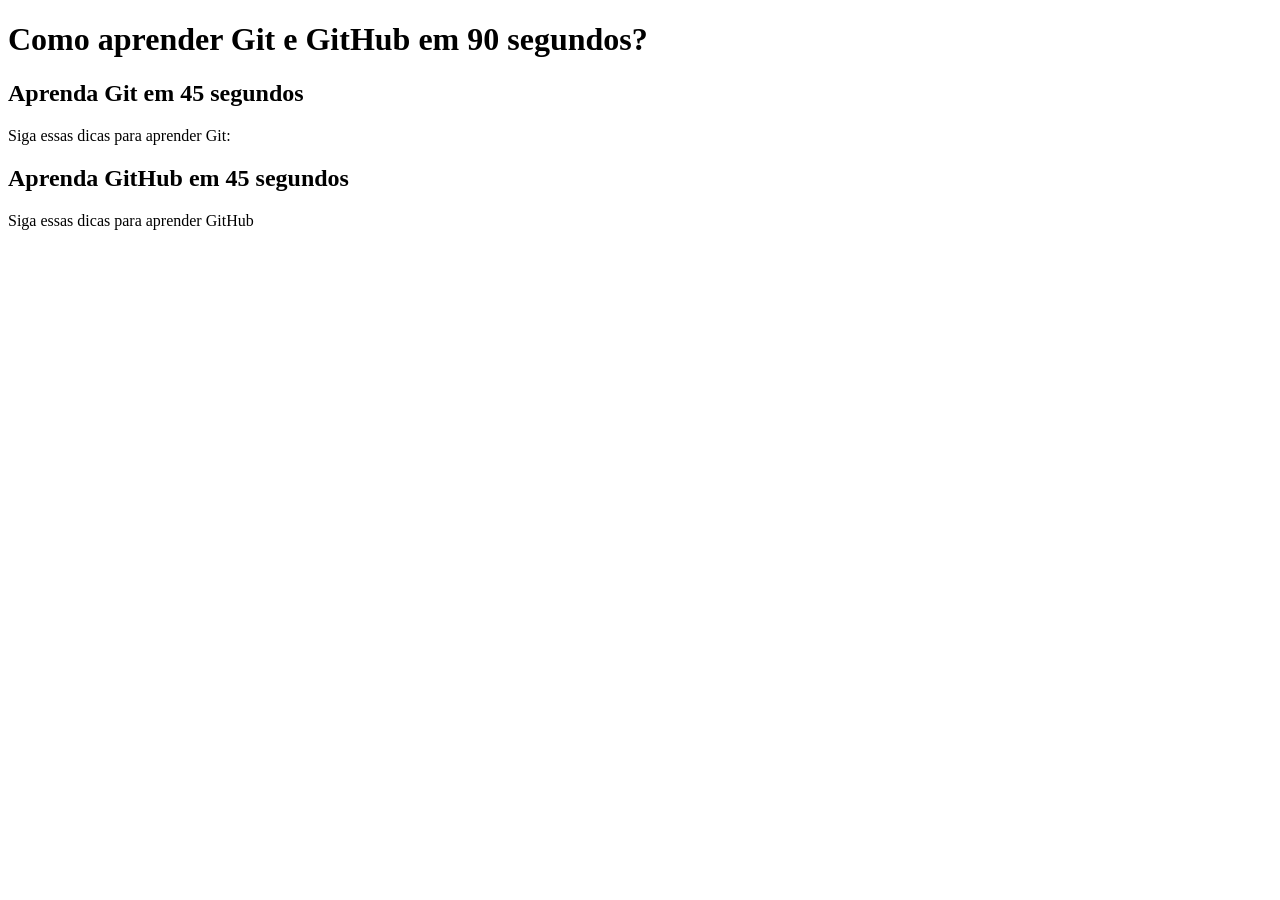
==== index.html @ 1c1559e6 "primeira versao do conteudo" ====
<!DOCTYPE html>
<html lang="pt-br">
<head>
    <meta charset="UTF-8">
    <meta name="viewport" content="width=device-width, initial-scale=1.0">
    <title>Título do Site</title>
</head>
<body>
    <main>
        <header>
            <h1>Como aprender Git e GitHub em 90 segundos?</h1>
        </header>
        <article>
            <h2>Aprenda Git em 45 segundos</h2>
            <p>Siga essas dicas para aprender Git:</p>
        </article>
        <article>
            <h2>Aprenda GitHub em 45 segundos</h2>
            <p>Siga essas dicas para aprender GitHub</p>
        </article>
    </main>
</body>
</html>
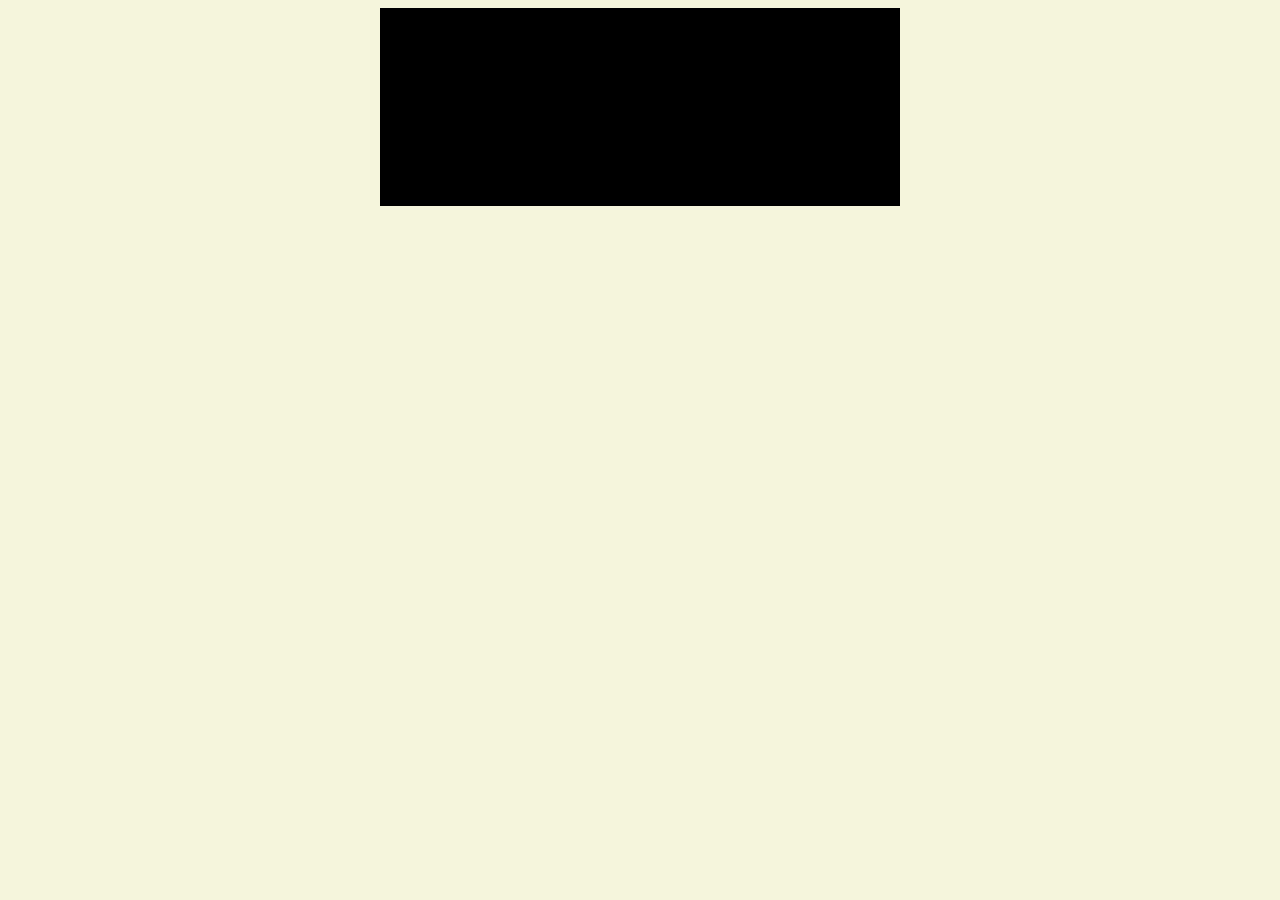
==== commit dfff4588: "primeira versao do design" ====
--- a/index.html
+++ b/index.html
@@ -4,19 +4,20 @@
     <meta charset="UTF-8">
     <meta name="viewport" content="width=device-width, initial-scale=1.0">
     <title>Título do Site</title>
+    <link rel="stylesheet" href="estilos/style.css">
 </head>
 <body>
     <main>
         <header>
-            <h1>Como aprender Git e GitHub em 90 segundos?</h1>
+            <h1>Título do Site</h1>
         </header>
         <article>
-            <h2>Aprenda Git em 45 segundos</h2>
-            <p>Siga essas dicas para aprender Git:</p>
+            <h2>Artigo 001</h2>
+            <p>Texto do Artigo 001</p>
         </article>
         <article>
-            <h2>Aprenda GitHub em 45 segundos</h2>
-            <p>Siga essas dicas para aprender GitHub</p>
+            <h2>Artigo 002</h2>
+            <p>Texto do Artigo 002</p>
         </article>
     </main>
 </body>
--- a/estilos/style.css
+++ b/estilos/style.css
@@ -0,0 +1,17 @@
+* {
+    font-family: Arial, Helvetica, sans-serif;
+    font-size: 16px;
+
+}
+
+body {
+    background-color: beige;
+}
+
+main {
+    background-color: black;
+    width: 500px;
+    margin: auto;
+    padding: 10px;
+    box-shadow: 3px 3px 5px rgb(red, green, blue);
+}
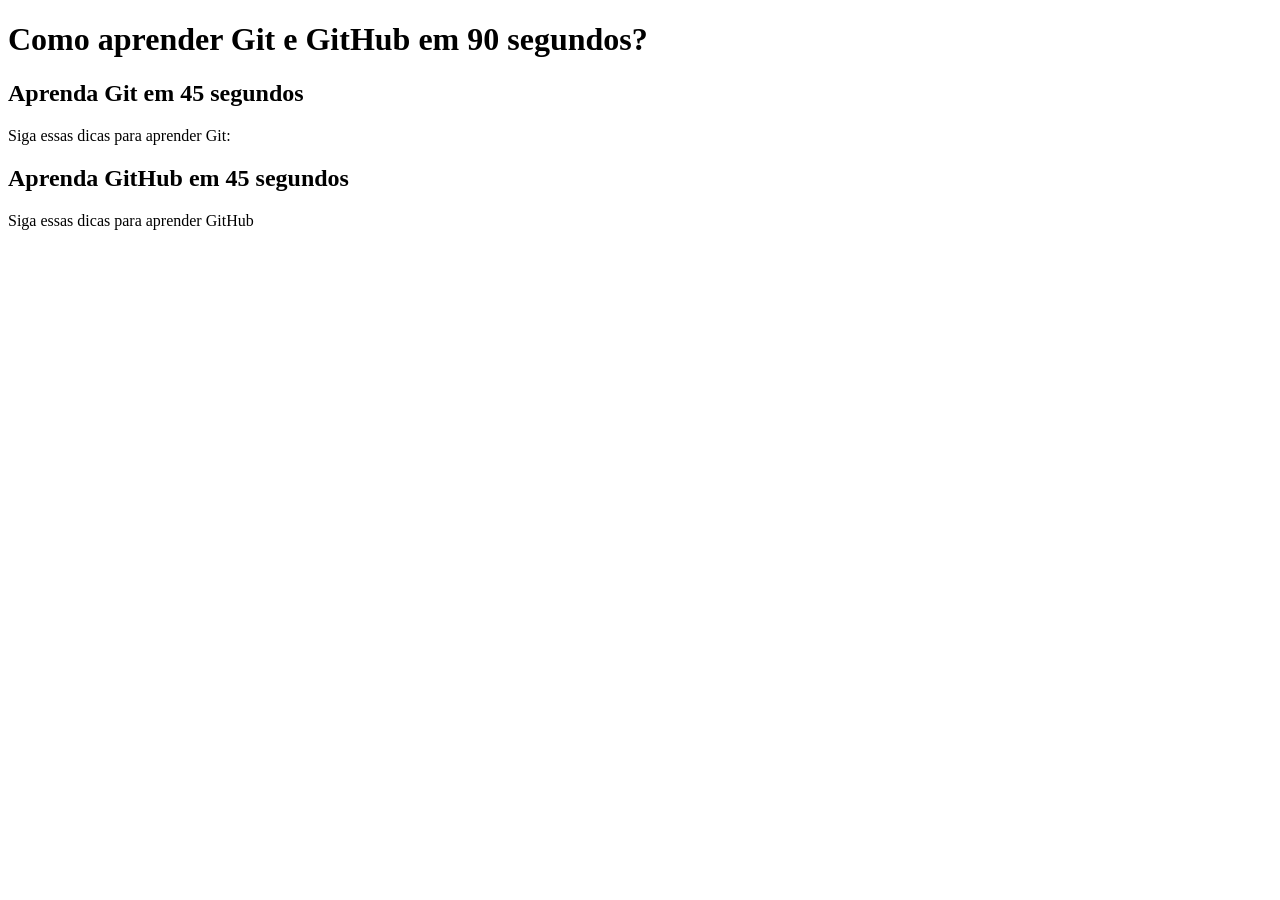
==== commit a9c8e795: "segunda versao do conteudo" ====
--- a/index.html
+++ b/index.html
@@ -3,21 +3,20 @@
 <head>
     <meta charset="UTF-8">
     <meta name="viewport" content="width=device-width, initial-scale=1.0">
-    <title>Título do Site</title>
-    <link rel="stylesheet" href="estilos/style.css">
+    <title>Aprenda festi</title>
 </head>
 <body>
     <main>
         <header>
-            <h1>Título do Site</h1>
+            <h1>Como aprender Git e GitHub em 90 segundos?</h1>
         </header>
         <article>
-            <h2>Artigo 001</h2>
-            <p>Texto do Artigo 001</p>
+            <h2>Aprenda Git em 45 segundos</h2>
+            <p>Siga essas dicas para aprender Git:</p>
         </article>
         <article>
-            <h2>Artigo 002</h2>
-            <p>Texto do Artigo 002</p>
+            <h2>Aprenda GitHub em 45 segundos</h2>
+            <p>Siga essas dicas para aprender GitHub</p>
         </article>
     </main>
 </body>
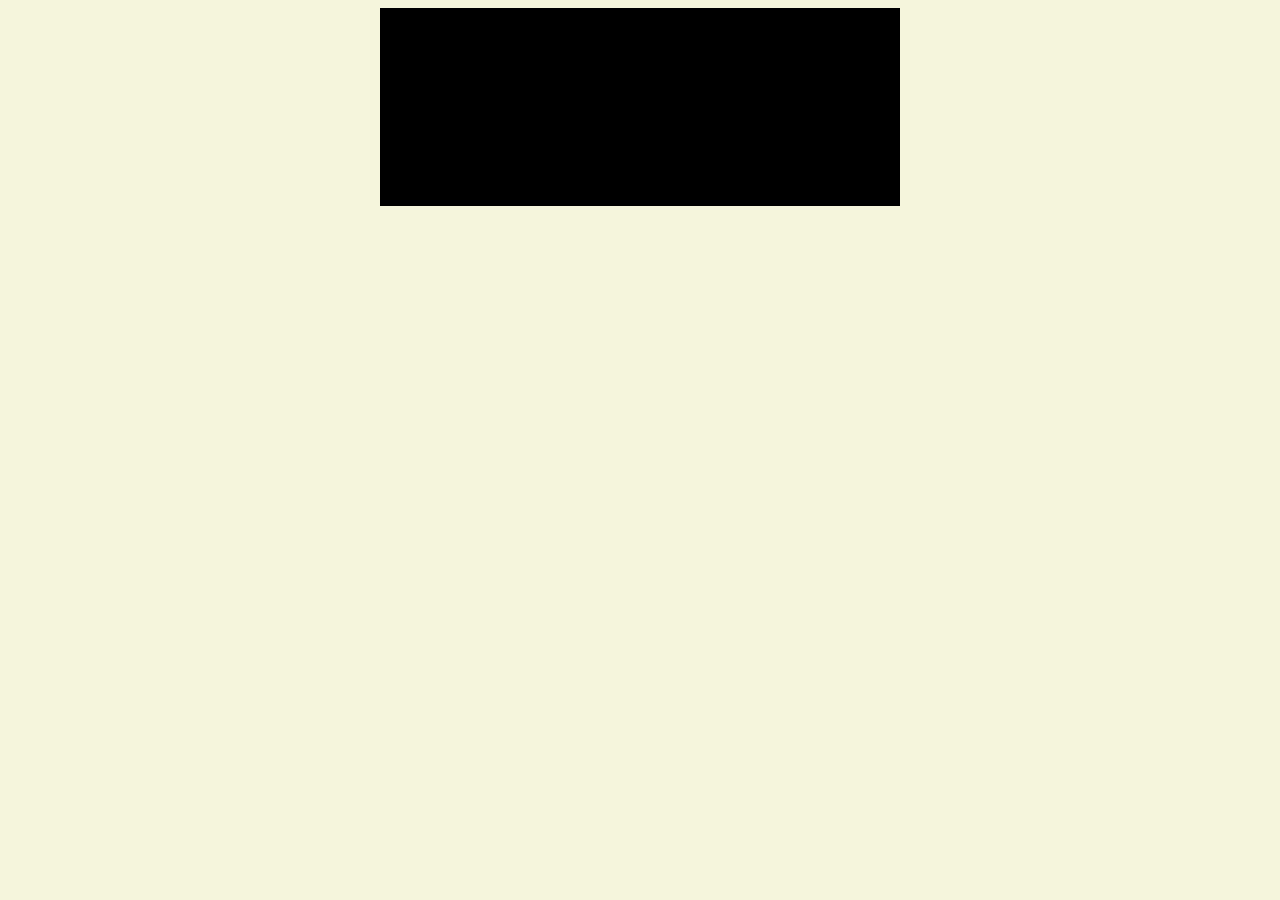
==== commit fae07e35: "alteracao errada do design na parte do conteudo" ====
--- a/index.html
+++ b/index.html
@@ -3,20 +3,21 @@
 <head>
     <meta charset="UTF-8">
     <meta name="viewport" content="width=device-width, initial-scale=1.0">
-    <title>Aprenda festi</title>
+    <title>Não posso mudar o título porque eu sou design</title>
+    <link rel="stylesheet" href="estilos/style.css">
 </head>
 <body>
     <main>
         <header>
-            <h1>Como aprender Git e GitHub em 90 segundos?</h1>
+            <h1>Título do Site</h1>
         </header>
         <article>
-            <h2>Aprenda Git em 45 segundos</h2>
-            <p>Siga essas dicas para aprender Git:</p>
+            <h2>Artigo 001</h2>
+            <p>Texto do Artigo 001</p>
         </article>
         <article>
-            <h2>Aprenda GitHub em 45 segundos</h2>
-            <p>Siga essas dicas para aprender GitHub</p>
+            <h2>Artigo 002</h2>
+            <p>Texto do Artigo 002</p>
         </article>
     </main>
 </body>
--- a/estilos/style.css
+++ b/estilos/style.css
@@ -0,0 +1,17 @@
+* {
+    font-family: Arial, Helvetica, sans-serif;
+    font-size: 16px;
+
+}
+
+body {
+    background-color: beige;
+}
+
+main {
+    background-color: black;
+    width: 500px;
+    margin: auto;
+    padding: 10px;
+    box-shadow: 3px 3px 5px rgb(red, green, blue);
+}
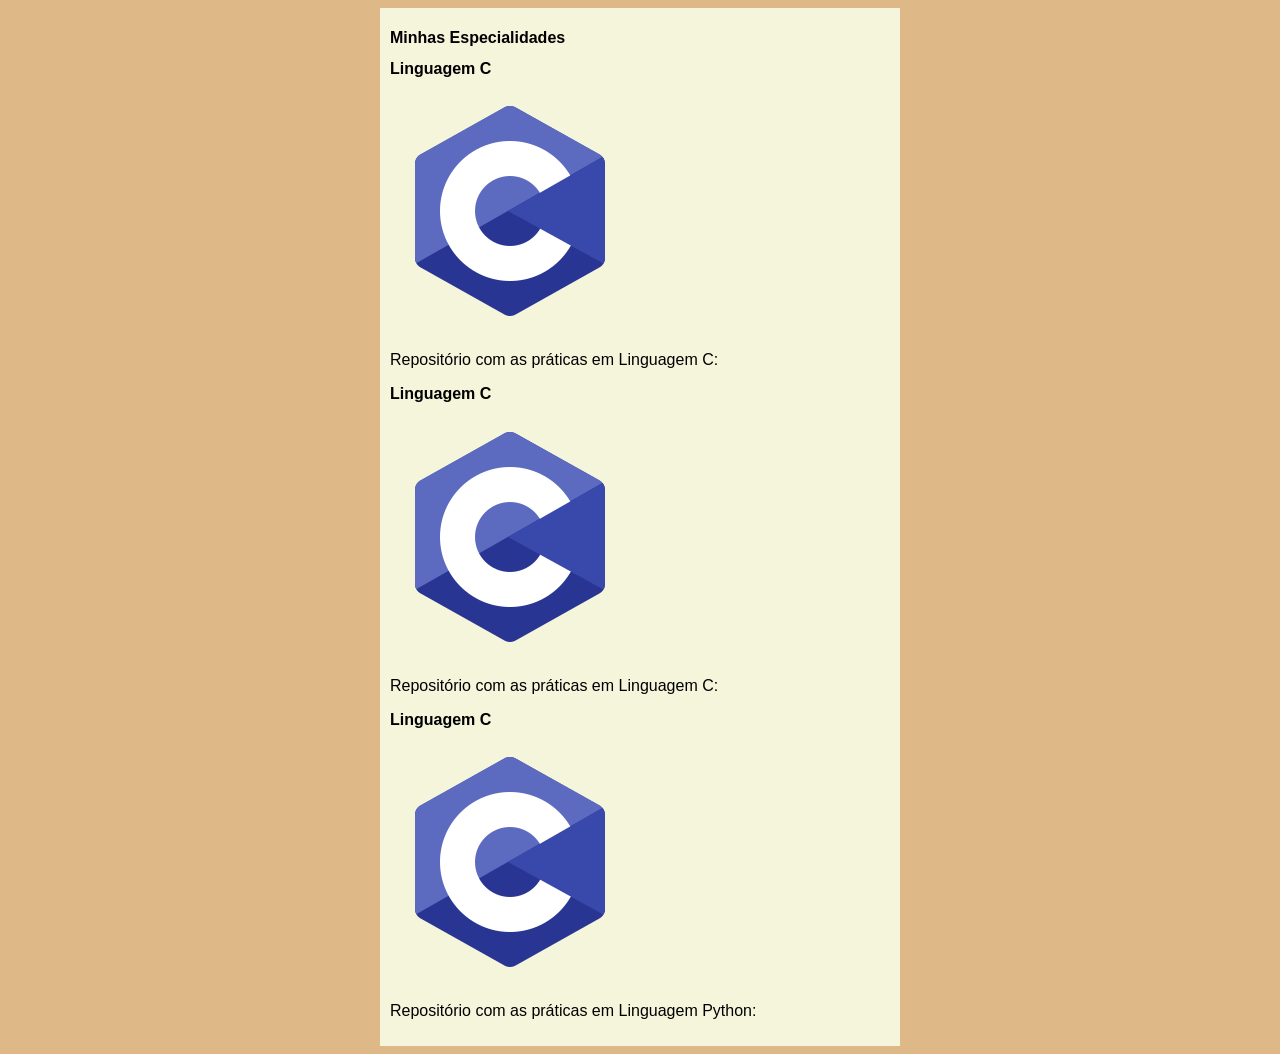
==== commit d36a41b4: "atualização das imagens" ====
--- a/index.html
+++ b/index.html
@@ -3,21 +3,28 @@
 <head>
     <meta charset="UTF-8">
     <meta name="viewport" content="width=device-width, initial-scale=1.0">
-    <title>Não posso mudar o título porque eu sou design</title>
+    <title>Especialidades</title>
     <link rel="stylesheet" href="estilos/style.css">
 </head>
 <body>
     <main>
         <header>
-            <h1>Título do Site</h1>
+            <h1>Minhas Especialidades</h1>
         </header>
         <article>
-            <h2>Artigo 001</h2>
-            <p>Texto do Artigo 001</p>
+            <h2>Linguagem C</h2>
+            <img src="imagens/logo-c/icons8-programação-c-240.png" alt="Linguagem C">
+            <p>Repositório com as práticas em Linguagem C: </p>
+        </article>
+                <article>
+            <h2>Linguagem C</h2>
+            <img src="imagens/logo-c/icons8-programação-c-240.png" alt="Linguagem C++">
+            <p>Repositório com as práticas em Linguagem C: </p>
         </article>
         <article>
-            <h2>Artigo 002</h2>
-            <p>Texto do Artigo 002</p>
+            <h2>Linguagem C</h2>
+            <img src="imagens/logo-c/icons8-programação-c-240.png" alt="Linguagem Python">
+            <p>Repositório com as práticas em Linguagem Python: </p>
         </article>
     </main>
 </body>
--- a/estilos/style.css
+++ b/estilos/style.css
@@ -5,11 +5,11 @@
 }
 
 body {
-    background-color: beige;
+    background-color: burlywood;
 }
 
 main {
-    background-color: black;
+    background-color: beige;
     width: 500px;
     margin: auto;
     padding: 10px;
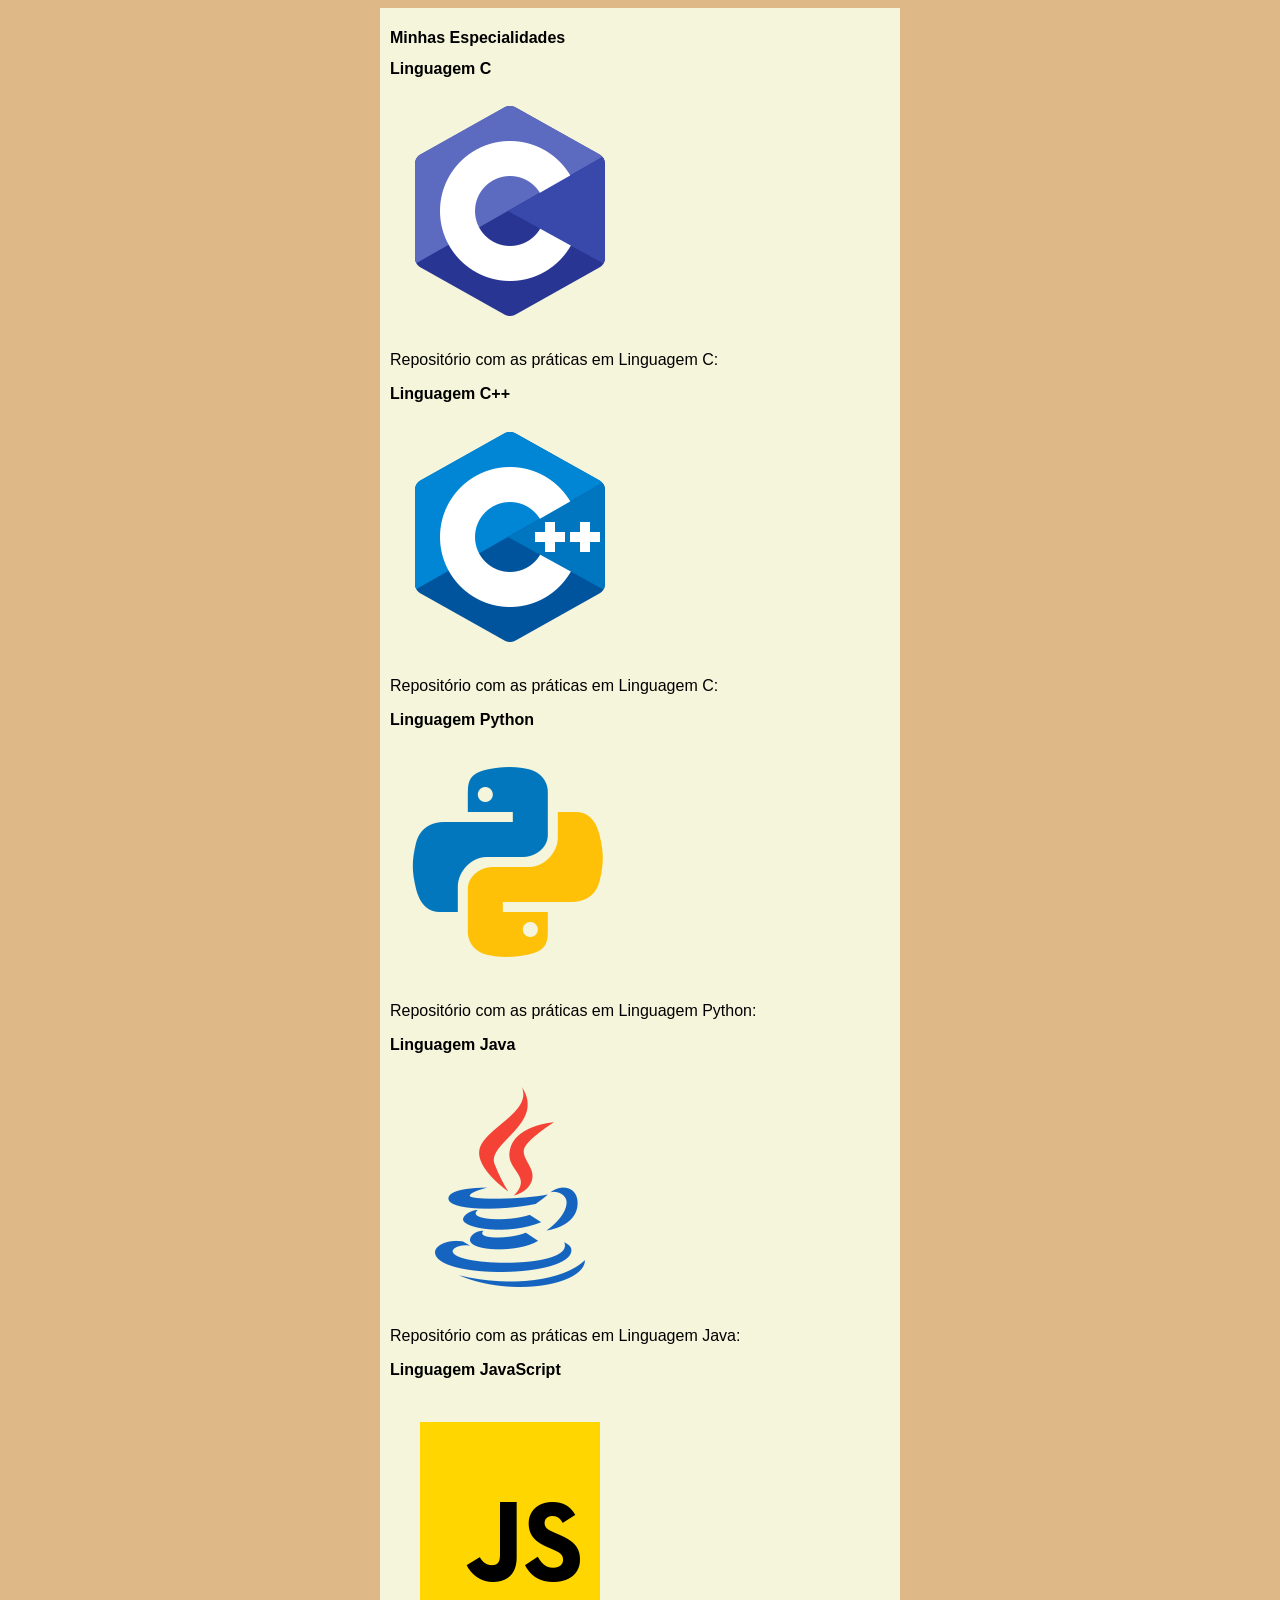
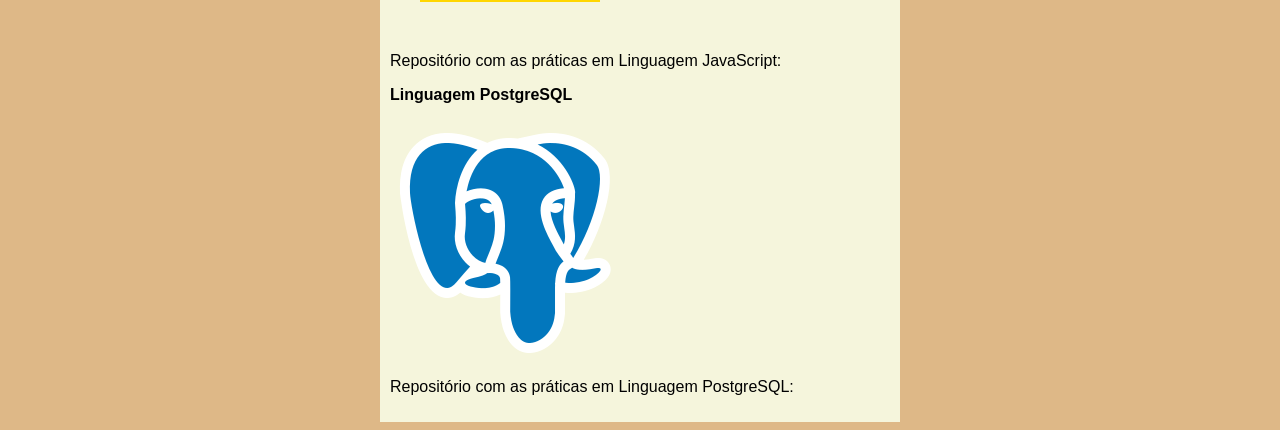
==== commit b13dc53e: "add das imagens" ====
--- a/index.html
+++ b/index.html
@@ -13,19 +13,34 @@
         </header>
         <article>
             <h2>Linguagem C</h2>
-            <img src="imagens/logo-c/icons8-programação-c-240.png" alt="Linguagem C">
+            <img src="imagens/logo-c/programação-c-240.png" alt="Linguagem C">
             <p>Repositório com as práticas em Linguagem C: </p>
         </article>
                 <article>
-            <h2>Linguagem C</h2>
-            <img src="imagens/logo-c/icons8-programação-c-240.png" alt="Linguagem C++">
+            <h2>Linguagem C++</h2>
+            <img src="imagens/logo-c++/c++-240.png" alt="Linguagem C++">
             <p>Repositório com as práticas em Linguagem C: </p>
         </article>
         <article>
-            <h2>Linguagem C</h2>
-            <img src="imagens/logo-c/icons8-programação-c-240.png" alt="Linguagem Python">
+            <h2>Linguagem Python</h2>
+            <img src="imagens/logo-python/icons8-python-240.png" alt="Linguagem Python">
             <p>Repositório com as práticas em Linguagem Python: </p>
+        </article>
+        <article>
+            <h2>Linguagem Java</h2>
+            <img src="imagens/logo-java/java-240.png" alt="Linguagem Java">
+            <p>Repositório com as práticas em Linguagem Java: </p>
+        </article>
+        <article>
+            <h2>Linguagem JavaScript</h2>
+            <img src="imagens/logo-javascript/javascript-240.png" alt="Linguagem JavaScript">
+            <p>Repositório com as práticas em Linguagem JavaScript: </p>
+        </article>
+        <article>
+            <h2>Linguagem PostgreSQL</h2>
+            <img src="imagens/logo-postgreesql/postgreesql-240.png" alt="Linguagem PostgreSQL">
+            <p>Repositório com as práticas em Linguagem PostgreSQL: </p>
         </article>
     </main>
 </body>
-</html>+</html>
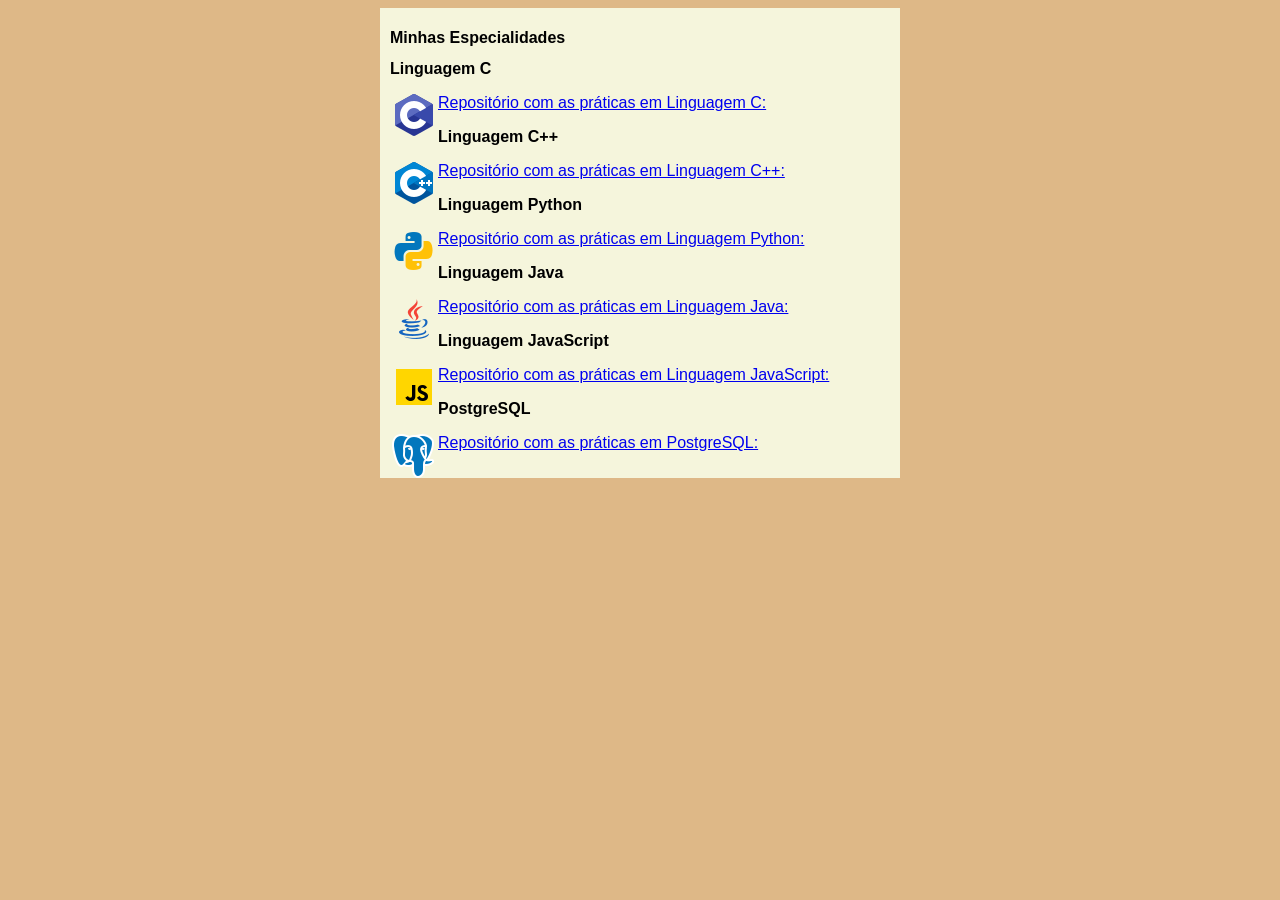
==== commit e3f5c1ec: "update no meu site" ====
--- a/index.html
+++ b/index.html
@@ -13,33 +13,33 @@
         </header>
         <article>
             <h2>Linguagem C</h2>
-            <img src="imagens/logo-c/programação-c-240.png" alt="Linguagem C">
-            <p>Repositório com as práticas em Linguagem C: </p>
+            <img class="lado" src="imagens/logo-c/programação-c-48.png" alt="Linguagem C">
+            <p><a href="linguagemC.html">Repositório com as práticas em Linguagem C:</a> </p>
         </article>
                 <article>
             <h2>Linguagem C++</h2>
-            <img src="imagens/logo-c++/c++-240.png" alt="Linguagem C++">
-            <p>Repositório com as práticas em Linguagem C: </p>
+            <img class="lado" src="imagens/logo-c++/c++-48.png" alt="Linguagem C++">
+            <p><a href="linguagemCpp.html">Repositório com as práticas em Linguagem C++:</a> </p>
         </article>
         <article>
             <h2>Linguagem Python</h2>
-            <img src="imagens/logo-python/icons8-python-240.png" alt="Linguagem Python">
-            <p>Repositório com as práticas em Linguagem Python: </p>
+            <img class="lado" src="imagens/logo-python/icons8-python-48.png" alt="Linguagem Python">
+            <p><a href="linguagemPython.html">Repositório com as práticas em Linguagem Python:</a> </p>
         </article>
         <article>
             <h2>Linguagem Java</h2>
-            <img src="imagens/logo-java/java-240.png" alt="Linguagem Java">
-            <p>Repositório com as práticas em Linguagem Java: </p>
+            <img class="lado" src="imagens/logo-java/java-48.png" alt="Linguagem Java">
+            <p><a href="linguagemJava.html">Repositório com as práticas em Linguagem Java:</a> </p>
         </article>
         <article>
             <h2>Linguagem JavaScript</h2>
-            <img src="imagens/logo-javascript/javascript-240.png" alt="Linguagem JavaScript">
-            <p>Repositório com as práticas em Linguagem JavaScript: </p>
+            <img class="lado" src="imagens/logo-javascript/javascript-48.png" alt="Linguagem JavaScript">
+            <p><a href="linguagemJS.html">Repositório com as práticas em Linguagem JavaScript:</a> </p>
         </article>
         <article>
-            <h2>Linguagem PostgreSQL</h2>
-            <img src="imagens/logo-postgreesql/postgreesql-240.png" alt="Linguagem PostgreSQL">
-            <p>Repositório com as práticas em Linguagem PostgreSQL: </p>
+            <h2>PostgreSQL</h2>
+            <img class="lado" src="imagens/logo-postgreesql/postgreesql-48.png" alt="PostgreSQL">
+            <p><a href="postresql.html">Repositório com as práticas em PostgreSQL:</a> </p>
         </article>
     </main>
 </body>
--- a/estilos/style.css
+++ b/estilos/style.css
@@ -14,4 +14,8 @@
     margin: auto;
     padding: 10px;
     box-shadow: 3px 3px 5px rgb(red, green, blue);
+}
+
+img.lado {
+    float: left;
 }
